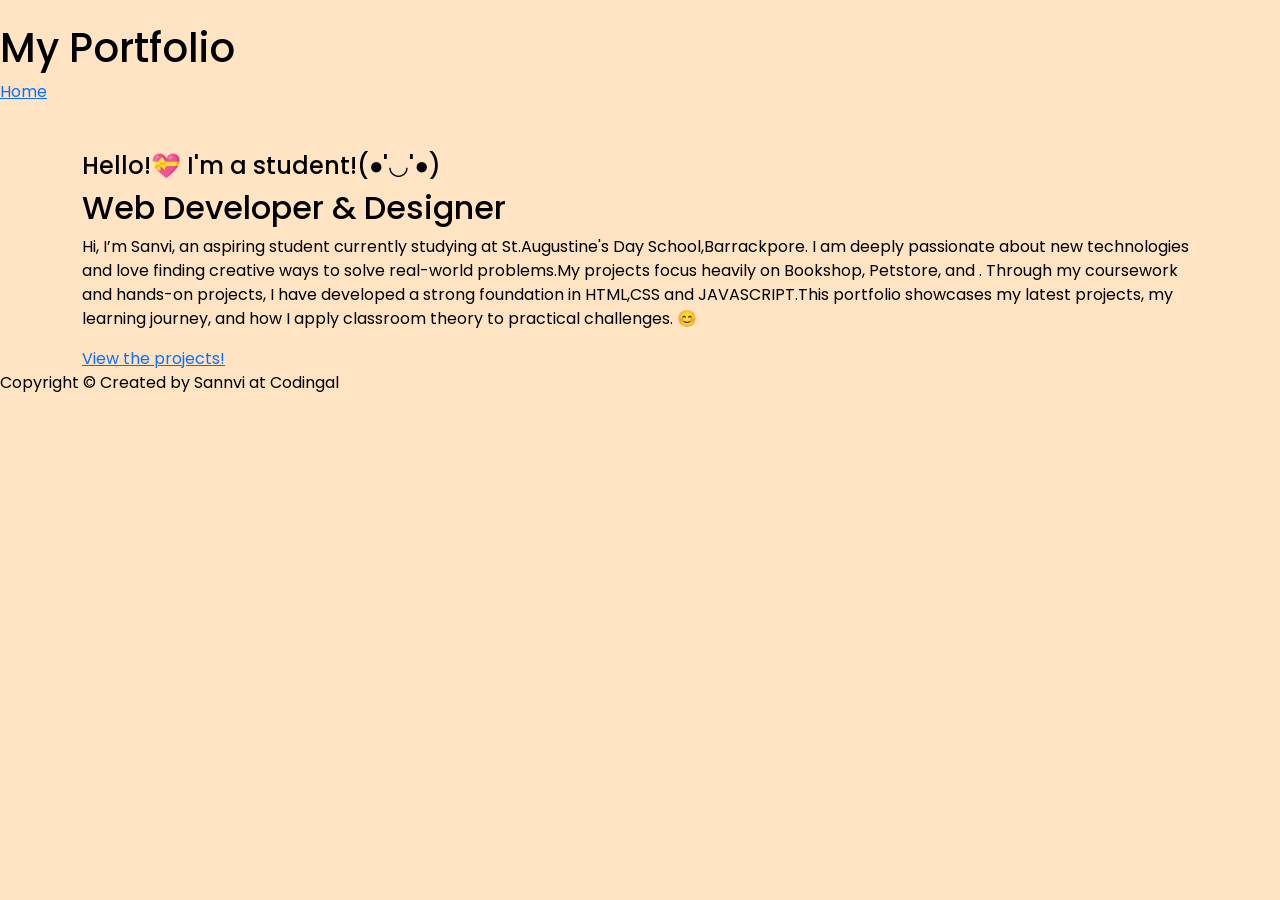
==== index.html @ 5adc5c05 "first commit" ====
<!DOCTYPE html>
<html lang="en">
<head>

<meta charset="UTF-8" />

<meta name="viewport" content="width=device-width, initial-scale=1.0" />

<title>My Portfolio</title>

<!-- Bootstrap -->

<link

href="https://cdn.jsdelivr.net/npm/bootstrap@5.3.0/dist/css/bootstrap.min.css"

rel="stylesheet"

/>

<!-- Font Awesome -->

<link

rel="stylesheet"

href="https://cdnjs.cloudflare.com/ajax/libs/font-awesome/6.5.0/css/all.min.css"

/>

<!-- CSS -->

<link rel="stylesheet" href="style.css" />

</head>
<body>
    <header>
        <div>
            <div id="nav1">
                <img
                 id = "logo"
                src="https://cdn-icons-png.flaticon.com/128/8061/8061466.png" alt="">
                <h1 class="dancing-script-main">My Portfolio</h1>
            </div>
            <div id="nav2">
                <a href="index.html">Home</a>
                <a href="projects.html"></a>
                <a href="socials.html"></a>

            </div>
        </div>
    </header>
    <main>
        <div class="container">
            <div class="row align-items-center home-section">
                <div class="col-lg-6 text-center">
                    <img id="Home-img" src="" alt="">
                </div>
                <div>
                    <img id=Code src="https://i.pinimg.com/736x/54/30/95/543095675de05a144ff525527e78dead.jpg" alt="">
                    <h4>Hello!💝 I'm a student!(●'◡'●)</h4>
                    <h2>Web Developer & Designer</h2>
                    <p>
                        Hi, I’m Sanvi, an aspiring student currently studying at St.Augustine's Day School,Barrackpore. I am deeply passionate about new technologies and love finding creative ways to solve real-world problems.My projects focus heavily on Bookshop, Petstore, and . Through my coursework and hands-on projects, I have developed a strong foundation in HTML,CSS and JAVASCRIPT.This portfolio showcases my latest projects, my learning journey, and how I apply classroom theory to practical challenges. 😊
                    </p>
                    <a href="projects.html" class="main-btn">View the projects!</a>
                </div>
            </div>
        </div>
    </main>

    <footer>Copyright &copy; Created by Sannvi at Codingal</footer>
    
</body>
</html>
---- style.css ----
@import url('https://fonts.googleapis.com/css2?family=Dancing+Script:wght@400;700&family=Poppins:wght@300;400;500;600&display=swap');
*{
    margin: 0;
    padding:0;
    box-sizing: border-box;
}
body{
    background-color:bisque;
    color: black;
    font-family: 'Poppins',sans-serif;
}
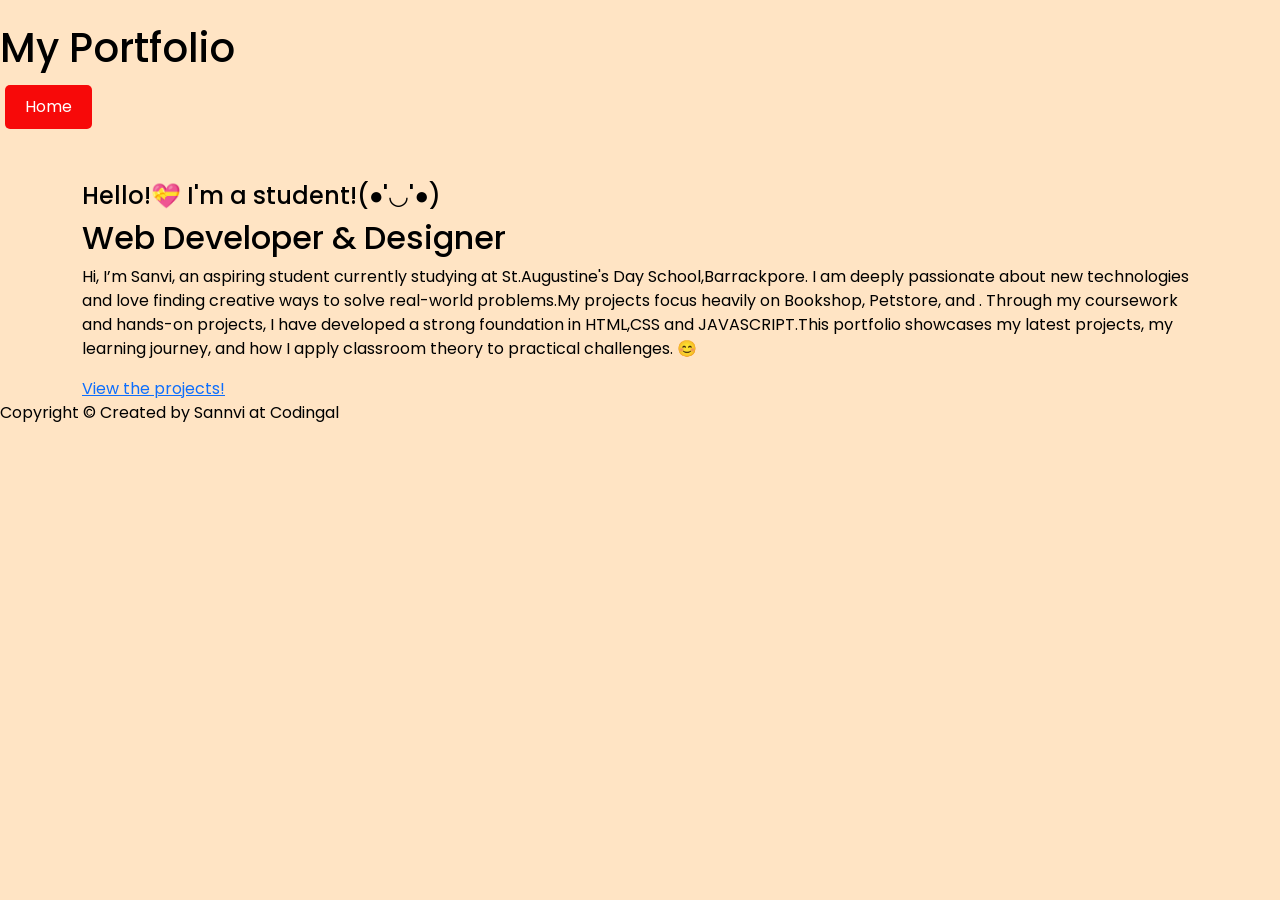
==== commit 5ca1293e: "home" ====
--- a/index.html
+++ b/index.html
@@ -6,7 +6,7 @@
 
 <meta name="viewport" content="width=device-width, initial-scale=1.0" />
 
-<title>My Portfolio</title>
+<title></title>
 
 <!-- Bootstrap -->
 
@@ -34,6 +34,7 @@
 
 </head>
 <body>
+    
     <header>
         <div>
             <div id="nav1">
@@ -43,7 +44,8 @@
                 <h1 class="dancing-script-main">My Portfolio</h1>
             </div>
             <div id="nav2">
-                <a href="index.html">Home</a>
+                <a href="https://example.com" class="link-button">Home</a>
+
                 <a href="projects.html"></a>
                 <a href="socials.html"></a>
 
--- a/style.css
+++ b/style.css
@@ -8,4 +8,31 @@
     background-color:bisque;
     color: black;
     font-family: 'Poppins',sans-serif;
-}+}
+.link-button {
+  /* Makes the link behave like a layout box so padding works correctly */
+  display: inline-block; 
+  
+  /* Sizing and spacing */
+  padding: 10px 20px; 
+  margin: 5px;
+  
+  /* Visual styling to look like a button */
+  background-color: #f70909;
+  color: #ffffff;
+  border-radius: 5px;
+  
+  /* Removes the default underline from the link text */
+  text-decoration: none; 
+  text-align: center;
+  
+  /* Smooth transition for hover effects */
+  transition: background-color 0.2s ease;
+}
+
+/* Changes background color when the cursor hovers over it */
+.link-button:hover {
+  background-color: #0056b3;
+}
+
+
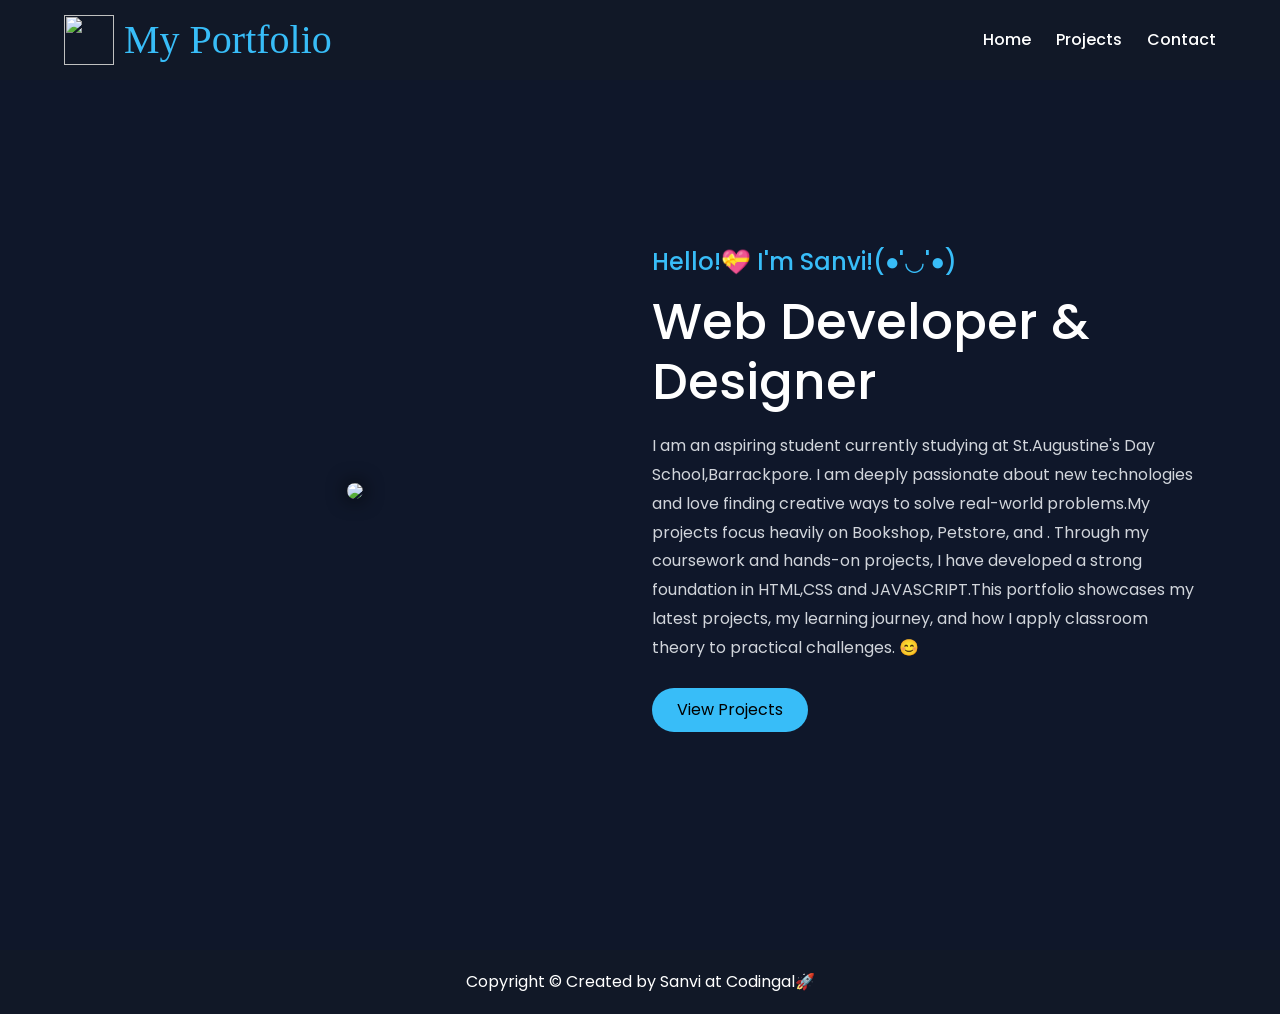
==== commit 0e95bb21: "nearly" ====
--- a/index.html
+++ b/index.html
@@ -1,77 +1,72 @@
-<!DOCTYPE html>
+<!doctype html>
 <html lang="en">
-<head>
+  <head>
+    <meta charset="UTF-8" />
+    <meta name="viewport" content="width=device-width, initial-scale=1.0" />
 
-<meta charset="UTF-8" />
+    <title>My Portfolio</title>
 
-<meta name="viewport" content="width=device-width, initial-scale=1.0" />
+    <!-- Bootstrap -->
+    <link
+      href="https://cdn.jsdelivr.net/npm/bootstrap@5.3.0/dist/css/bootstrap.min.css"
+      rel="stylesheet"
+    />
 
-<title></title>
+    <!-- Font Awesome -->
+    <link
+      rel="stylesheet"
+      href="https://cdnjs.cloudflare.com/ajax/libs/font-awesome/6.5.0/css/all.min.css"
+    />
 
-<!-- Bootstrap -->
+    <!-- CSS -->
+    <link rel="stylesheet" href="style.css" />
+  </head>
 
-<link
+  <body>
+    <header>
+      <div id="nav">
 
-href="https://cdn.jsdelivr.net/npm/bootstrap@5.3.0/dist/css/bootstrap.min.css"
+        <div id="nav-1">
+          <img
+            id="logo"
+            src="https://cdn-icons-png.flaticon.com/128/8061/8061466.png"/>
+          <h1 class="dancing-script-main">My Portfolio</h1>
+        </div>
 
-rel="stylesheet"
+        <div id="nav-2">
+          <a href="index.html">Home</a>
+          <a href="projects.html">Projects</a>
+          <a href="socials.html">Contact</a>
+        </div>
 
-/>
+      </div>
+    </header>
 
-<!-- Font Awesome -->
+    <!-- HOME SECTION -->
 
-<link
+    <main>
+      <div class="container">
+        <div class="row align-items-center home-section">
+          <div class="col-lg-6 text-center">
+            <img
+              id="home-img"
+              src="https://plus.unsplash.com/premium_photo-1683120966127-14162cdd0935?w=600"/>
+          </div>
 
-rel="stylesheet"
-
-href="https://cdnjs.cloudflare.com/ajax/libs/font-awesome/6.5.0/css/all.min.css"
-
-/>
-
-<!-- CSS -->
-
-<link rel="stylesheet" href="style.css" />
-
-</head>
-<body>
-    
-    <header>
-        <div>
-            <div id="nav1">
-                <img
-                 id = "logo"
-                src="https://cdn-icons-png.flaticon.com/128/8061/8061466.png" alt="">
-                <h1 class="dancing-script-main">My Portfolio</h1>
-            </div>
-            <div id="nav2">
-                <a href="https://example.com" class="link-button">Home</a>
-
-                <a href="projects.html"></a>
-                <a href="socials.html"></a>
-
-            </div>
+          <div class="col-lg-6 home-info">
+            <h4>Hello!💝 I'm Sanvi!(●'◡'●)</h4>
+            <h2>Web Developer & Designer</h2>
+            <p>
+              I am an aspiring student currently studying at St.Augustine's Day School,Barrackpore. I am deeply passionate about new technologies and love finding creative ways to solve real-world problems.My projects focus heavily on Bookshop, Petstore, and . Through my coursework and hands-on projects, I have developed a strong foundation in HTML,CSS and JAVASCRIPT.This portfolio showcases my latest projects, my learning journey, and how I apply classroom theory to practical challenges. 😊
+            </p>
+            <a href="projects.html" class="main-btn"> View Projects </a>
+          </div>
         </div>
-    </header>
-    <main>
-        <div class="container">
-            <div class="row align-items-center home-section">
-                <div class="col-lg-6 text-center">
-                    <img id="Home-img" src="" alt="">
-                </div>
-                <div>
-                    <img id=Code src="https://i.pinimg.com/736x/54/30/95/543095675de05a144ff525527e78dead.jpg" alt="">
-                    <h4>Hello!💝 I'm a student!(●'◡'●)</h4>
-                    <h2>Web Developer & Designer</h2>
-                    <p>
-                        Hi, I’m Sanvi, an aspiring student currently studying at St.Augustine's Day School,Barrackpore. I am deeply passionate about new technologies and love finding creative ways to solve real-world problems.My projects focus heavily on Bookshop, Petstore, and . Through my coursework and hands-on projects, I have developed a strong foundation in HTML,CSS and JAVASCRIPT.This portfolio showcases my latest projects, my learning journey, and how I apply classroom theory to practical challenges. 😊
-                    </p>
-                    <a href="projects.html" class="main-btn">View the projects!</a>
-                </div>
-            </div>
-        </div>
+      </div>
     </main>
 
-    <footer>Copyright &copy; Created by Sannvi at Codingal</footer>
-    
-</body>
-</html>+    <!-- FOOTER -->
+
+    <footer>Copyright &copy; Created by Sanvi at Codingal🚀</footer>
+  </body>
+</html>
--- a/style.css
+++ b/style.css
@@ -1,38 +1,251 @@
 @import url('https://fonts.googleapis.com/css2?family=Dancing+Script:wght@400;700&family=Poppins:wght@300;400;500;600&display=swap');
+
+/* RESET */
+
 *{
-    margin: 0;
-    padding:0;
-    box-sizing: border-box;
-}
+  margin: 0;
+  padding: 0;
+  box-sizing: border-box;
+}
+
+/* BODY */
+
 body{
-    background-color:bisque;
-    color: black;
-    font-family: 'Poppins',sans-serif;
-}
-.link-button {
-  /* Makes the link behave like a layout box so padding works correctly */
-  display: inline-block; 
-  
-  /* Sizing and spacing */
-  padding: 10px 20px; 
-  margin: 5px;
-  
-  /* Visual styling to look like a button */
-  background-color: #f70909;
-  color: #ffffff;
-  border-radius: 5px;
-  
-  /* Removes the default underline from the link text */
-  text-decoration: none; 
+  background-color: #0f172a;
+  color: white;
+  font-family: 'Poppins', sans-serif;
+}
+
+/* FONT */
+
+.dancing-script-main{
+  font-family: "Dancing Script", cursive;
+}
+
+/* NAVBAR */
+
+#nav{
+  background-color: #111827;
+  padding: 15px 5%;
+  display: flex;
+  justify-content: space-between;
+  align-items: center;
+}
+
+#nav-1{
+  display: flex;
+  align-items: center;
+  gap: 10px;
+}
+
+#logo{
+  width: 50px;
+  height: 50px;
+}
+
+#nav-1 h1{
+  color: #38bdf8;
+  margin: 0;
+}
+
+#nav-2{
+  display: flex;
+  gap: 25px;
+}
+
+#nav-2 a{
+  color: white;
+  text-decoration: none;
+  transition: 0.3s;
+  font-weight: 500;
+}
+
+#nav-2 a:hover{
+  color: #38bdf8;
+}
+
+/* HOME PAGE */
+
+main{
+  min-height: 90vh;
+  display: flex;
+  align-items: center;
+  padding: 50px 0;
+}
+
+.home-section{
+  min-height: 80vh;
+}
+
+#home-img{
+  width: 100%;
+  max-width: 400px;
+  border-radius: 20px;
+  box-shadow: 0px 0px 20px black;
+  transition: 0.4s;
+}
+
+#home-img:hover{
+  transform: scale(1.03);
+}
+
+.home-info h4{
+  color: #38bdf8;
+  margin-bottom: 15px;
+}
+
+.home-info h2{
+  font-size: 50px;
+  margin-bottom: 20px;
+}
+
+.home-info p{
+  color: #d1d5db;
+  line-height: 1.8;
+  margin-bottom: 25px;
+}
+
+/* BUTTON */
+
+.main-btn{
+  background-color: #38bdf8;
+  color: black;
+  padding: 10px 25px;
+  border-radius: 30px;
+  text-decoration: none;
+  transition: 0.3s;
+  display: inline-block;
+}
+
+.main-btn:hover{
+  background-color: white;
+  color: black;
+}
+
+/* PROJECT PAGE */
+
+.project-page{
+  padding: 80px 0;
+}
+
+.project-heading h1{
+  color: #38bdf8;
+  font-size: 50px;
+  margin-bottom: 10px;
+}
+
+.project-heading p{
+  color: #d1d5db;
+}
+
+/* CARDS */
+
+.project-card{
+  background-color: #1e293b;
+  border: none;
+  border-radius: 20px;
+  overflow: hidden;
+  transition: 0.4s;
+  height: 100%;
+}
+
+.project-card:hover{
+  transform: translateY(-10px);
+}
+
+.project-card img{
+  height: 220px;
+  object-fit: cover;
+}
+
+.card-body{
+  color: white;
+}
+
+.card-title{
+  color: #38bdf8;
+}
+
+/* SOCIAL SECTION */
+
+#social-section{
+  padding: 80px 0;
+}
+
+.social-card{
+  background-color: #1e293b;
+  padding: 40px 20px;
+  border-radius: 20px;
   text-align: center;
-  
-  /* Smooth transition for hover effects */
-  transition: background-color 0.2s ease;
-}
-
-/* Changes background color when the cursor hovers over it */
-.link-button:hover {
-  background-color: #0056b3;
-}
-
-
+  text-decoration: none;
+  color: white;
+  display: block;
+  transition: 0.4s;
+}
+
+.social-card:hover{
+  transform: translateY(-10px);
+  background-color: #273449;
+}
+
+.social-card i{
+  font-size: 45px;
+  color: #38bdf8;
+  margin-bottom: 20px;
+}
+
+.social-card h3{
+  margin: 0;
+}
+
+/* FOOTER */
+
+footer{
+  background-color: #111827;
+  padding: 20px;
+  text-align: center;
+  margin-top: 50px;
+}
+
+/* RESPONSIVE */
+
+@media(max-width: 992px){
+
+  #nav{
+    flex-direction: column;
+    gap: 20px;
+  }
+
+  #nav-2{
+    flex-wrap: wrap;
+    justify-content: center;
+  }
+
+  .home-info{
+    text-align: center;
+    margin-top: 40px;
+  }
+
+  .home-info h2{
+    font-size: 40px;
+  }
+}
+
+@media(max-width: 576px){
+
+  #nav-1 h1{
+    font-size: 24px;
+  }
+
+  #nav-2{
+    gap: 15px;
+  }
+
+  .home-info h2{
+    font-size: 32px;
+  }
+
+  .project-heading h1{
+    font-size: 35px;
+  }
+}
